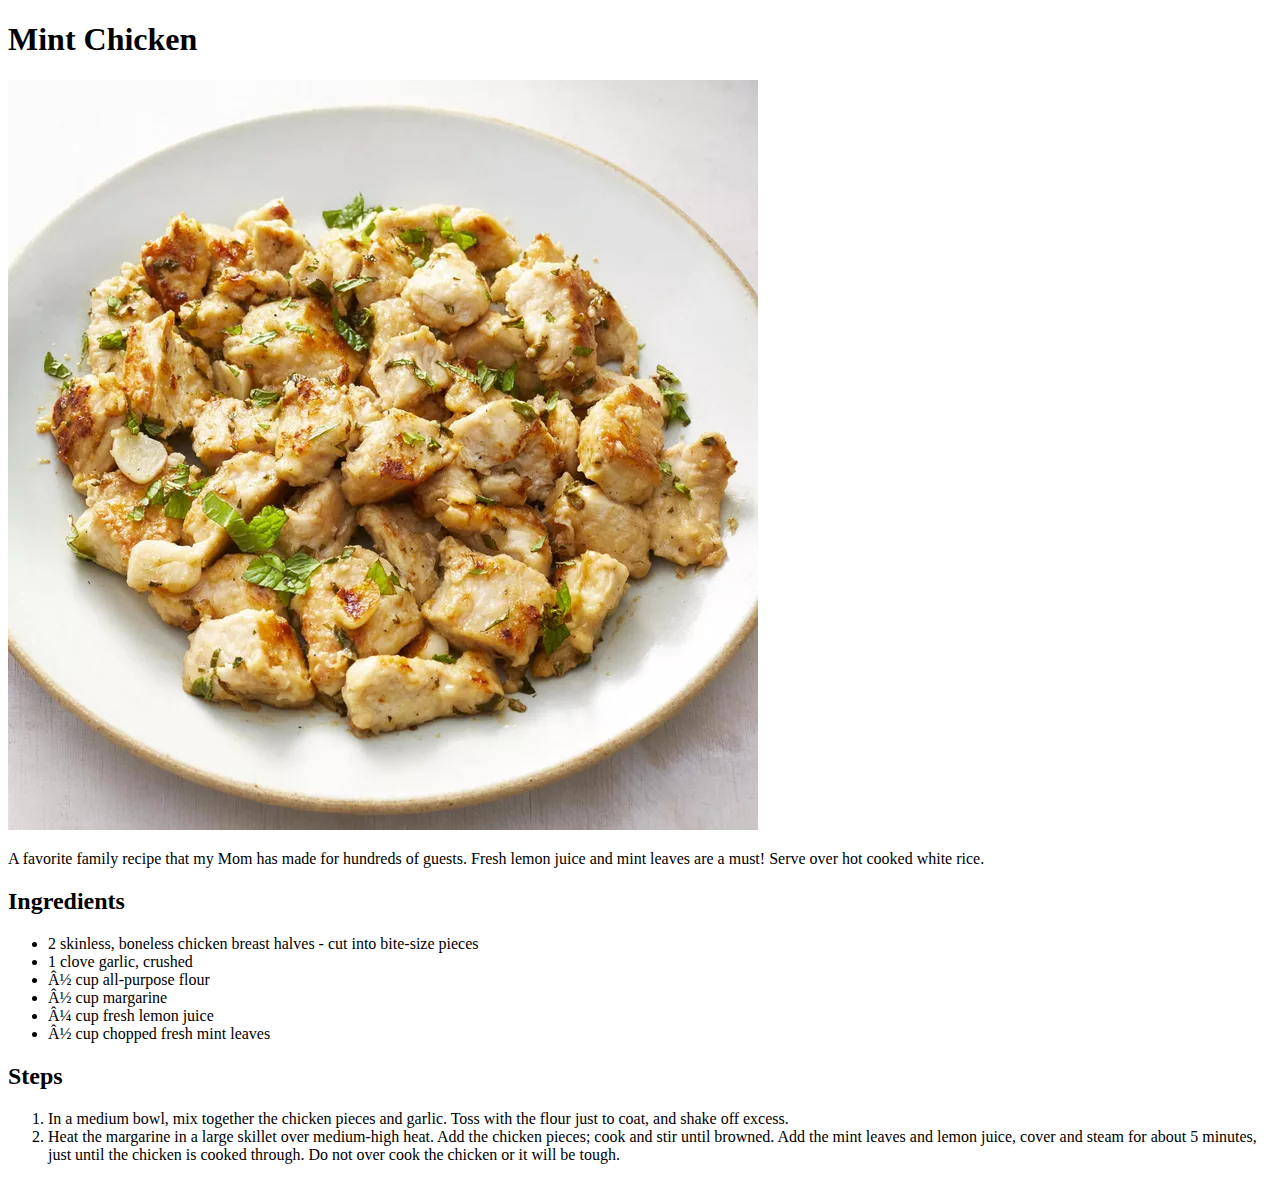
==== recipes/mint_chicken.html @ 7701ff14 "Add new recipe page and image, with link to it on index page" ====
<!DOCTYPE html>
<html lang="en">
    <head>
        <meta charset="urf-8">
        <title>Mint Chicken</title>
    </head>
    <body>
        <h1>Mint Chicken</h1>
        <img src="../images/mint_chicken.webp" alt="Image of browned chicken pieces on a plate, topped with mint leaves">
        <p>A favorite family recipe that my Mom has made for hundreds of guests. Fresh lemon juice and mint leaves are a must! Serve over hot cooked white rice.</p>
        <h2>Ingredients</h2>
        <ul>
            <li>2 skinless, boneless chicken breast halves - cut into bite-size pieces</li>
            <li>1 clove garlic, crushed</li>
            <li>½ cup all-purpose flour</li>
            <li>½ cup margarine</li>
            <li>¼ cup fresh lemon juice</li>
            <li>½ cup chopped fresh mint leaves</li>
        </ul>
        <h2>Steps</h2>
        <ol>
            <li>In a medium bowl, mix together the chicken pieces and garlic. Toss with the flour just to coat, and shake off excess.</li>
            <li>Heat the margarine in a large skillet over medium-high heat. Add the chicken pieces; cook and stir until browned. Add the mint leaves and lemon juice, cover and steam for about 5 minutes, just until the chicken is cooked through. Do not over cook the chicken or it will be tough.</li>
        </ol>
    </body>
</html>
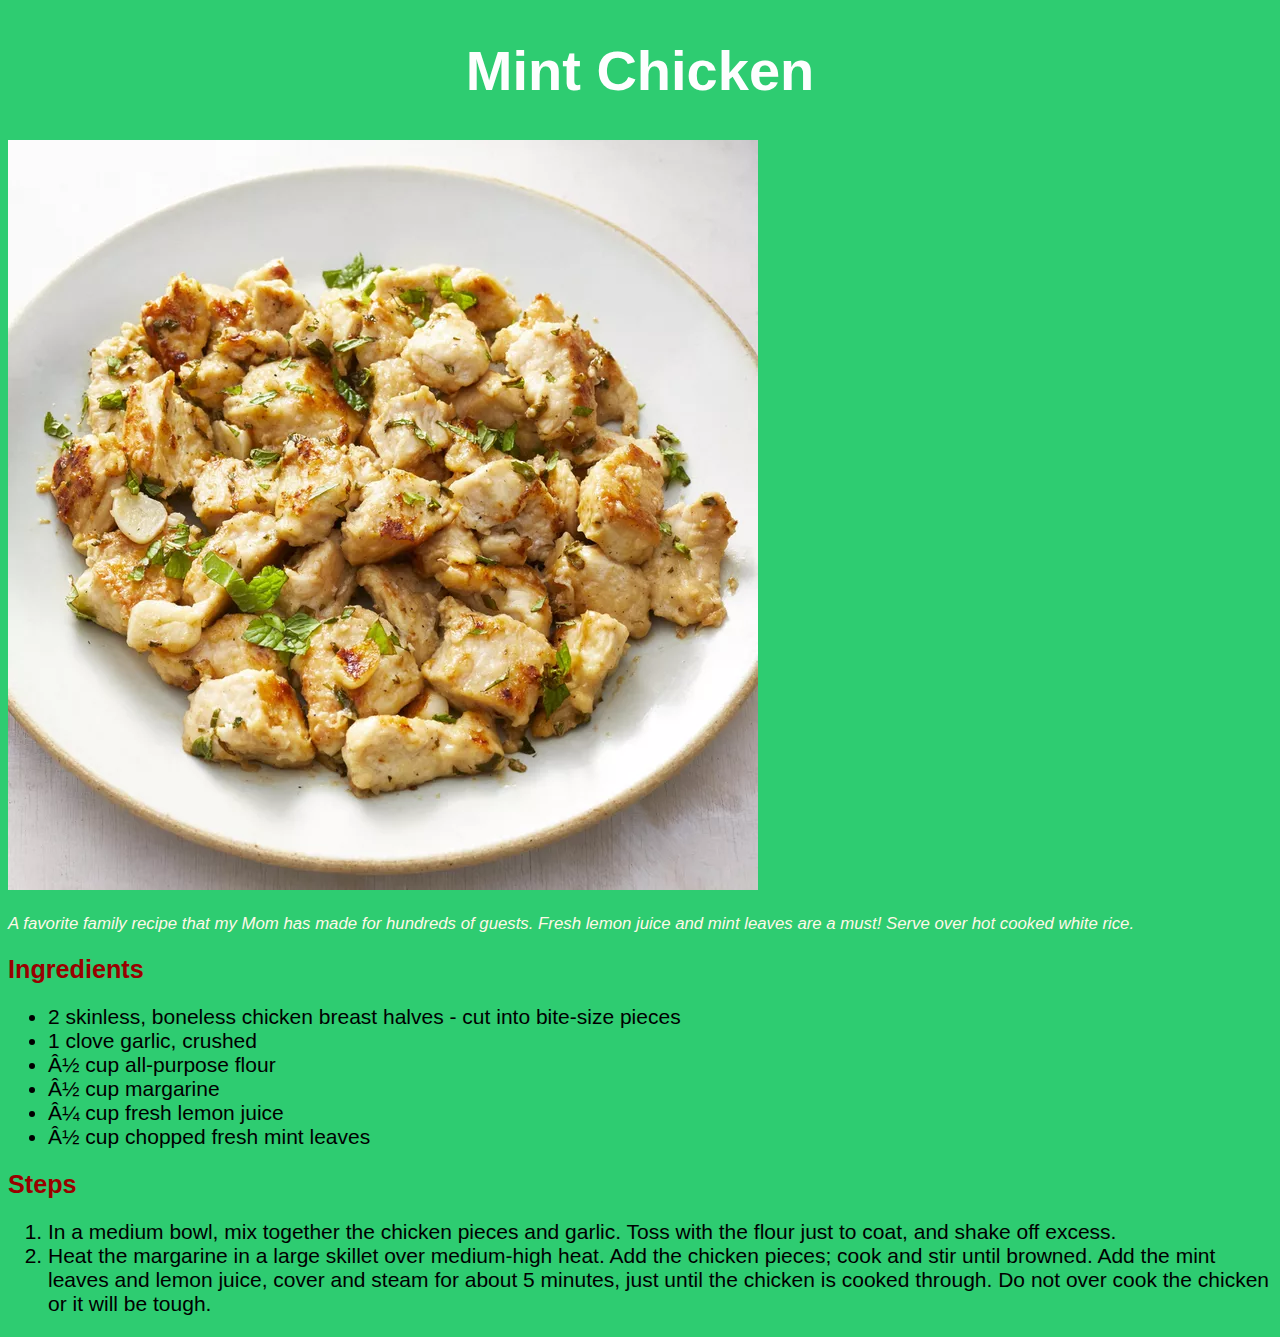
==== commit 8a1adde5: "Add CSS styling to all pages" ====
--- a/recipes/mint_chicken.html
+++ b/recipes/mint_chicken.html
@@ -3,13 +3,14 @@
     <head>
         <meta charset="urf-8">
         <title>Mint Chicken</title>
+        <link rel="stylesheet" href="../style.css">
     </head>
-    <body>
-        <h1>Mint Chicken</h1>
+    <body class="mint-bg">
+        <h1 class="main-heading">Mint Chicken</h1>
         <img src="../images/mint_chicken.webp" alt="Image of browned chicken pieces on a plate, topped with mint leaves">
-        <p>A favorite family recipe that my Mom has made for hundreds of guests. Fresh lemon juice and mint leaves are a must! Serve over hot cooked white rice.</p>
-        <h2>Ingredients</h2>
-        <ul>
+        <p class="description">A favorite family recipe that my Mom has made for hundreds of guests. Fresh lemon juice and mint leaves are a must! Serve over hot cooked white rice.</p>
+        <h2 class="sub-heading">Ingredients</h2>
+        <ul class="ing-list">
             <li>2 skinless, boneless chicken breast halves - cut into bite-size pieces</li>
             <li>1 clove garlic, crushed</li>
             <li>½ cup all-purpose flour</li>
@@ -17,8 +18,8 @@
             <li>¼ cup fresh lemon juice</li>
             <li>½ cup chopped fresh mint leaves</li>
         </ul>
-        <h2>Steps</h2>
-        <ol>
+        <h2 class="sub-heading">Steps</h2>
+        <ol class="step-list">
             <li>In a medium bowl, mix together the chicken pieces and garlic. Toss with the flour just to coat, and shake off excess.</li>
             <li>Heat the margarine in a large skillet over medium-high heat. Add the chicken pieces; cook and stir until browned. Add the mint leaves and lemon juice, cover and steam for about 5 minutes, just until the chicken is cooked through. Do not over cook the chicken or it will be tough.</li>
         </ol>
--- a/style.css
+++ b/style.css
@@ -0,0 +1,40 @@
+html {
+    font-family: Arial, Helvetica, sans-serif;
+}
+body {
+    font-size: 28px;
+}
+.landing {
+    background-color: #ffeb3b;
+}
+.mint-bg {
+    background-color: #2ecc71;
+}
+.red-bg {
+    background-color: #e74c3c;
+}
+.green-bg {
+    background-color: #145a32;
+}
+.main-heading{
+    text-align: center;
+    color: #fdfefe;
+}
+.description{
+    font-style: italic;
+    color: #fef9e7;
+    font-size: 0.60em;
+}
+.sub-heading{
+    font-size: 0.90em;
+    color: #990000;
+}
+.ing-list,
+.step-list{
+    font-size: 0.75em;
+    color: #000000;
+}
+.recipe-list {
+    font-size: 1em;
+    color: #4a235a;
+}